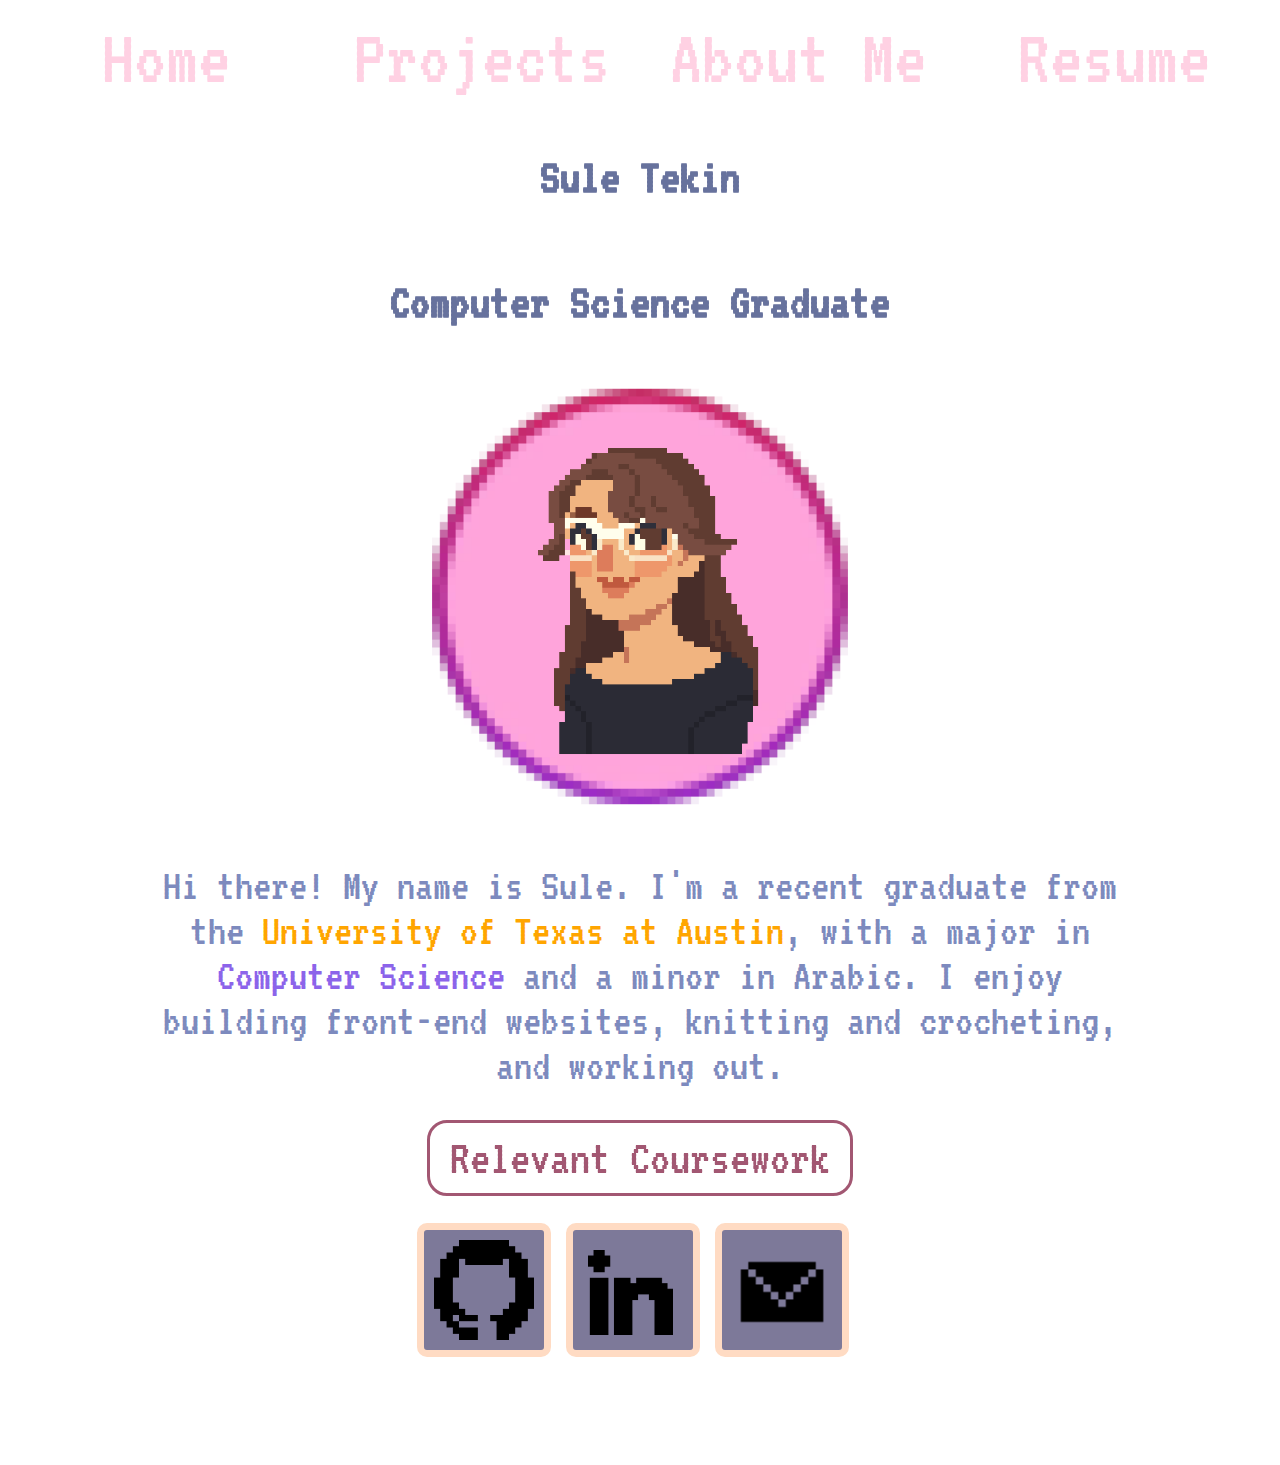
==== index.html @ 203f1ddf "updated links + fixed small bug" ====
<!DOCTYPE html>
<html lang = "en">
    <head>
        <meta name="viewport" content="width=device-width, initial-scale=1">
        <link rel="preconnect" href="https://fonts.googleapis.com">
        <link href="https://fonts.googleapis.com/css2?family=VT323&display=swap" rel="stylesheet">
        <link rel="stylesheet" href="styles.css" >
        <script src="script.js" defer></script>
    </head>
    <body>
        <div class="navBar">
            <a href="index.html">Home</a>
            <a href="projects.html">Projects</a>
            <a href="about.html">About Me</a>
            <a href="ST_2023_Resume.pdf">Resume</a>
        </div>
    
            <div class="container">
                <h1 class="floating-text-up" id="bioName">Sule Tekin</h1>
                <h1 class="CWTitle" id="CWTitle" style="display: none">Relevant Coursework</h1>
                <h2 class="floating-text-up" id="bioTitle">Computer Science Graduate</h2>
                
                <div class="container">
                    <img src="icons/bigBadge.svg" width="600px" id="bioMe" class="badge-image">
                </div>

                <div class= "shortBio" id="shortBio">
                    <p>Hi there! My name is Sule. I'm a recent graduate from the <a class="UT" href="https://www.utexas.edu">University of Texas at Austin</a>, 
                        with a major in <a class="UTCS" href="https://www.cs.utexas.edu">Computer Science</a> and a minor in Arabic. I enjoy building front-end websites,
                        knitting and crocheting, and working out.</p>
                </div>
            <div class="relatedCoursework" id="relatedCoursework" style="display: none;">
                <ul>
                    <li>Data Structures</li>
                    <li>Computer Architecture</li>
                    <li>Operating Systems</li>
                    <li>Machine Learning</li>
                    <li>Object-Oriented Programming</li>
                    <li>Web Applications</li>
                    <li>Algorithms and Complexity</li>
                    <li>Wireless Networks</li>
                    <li>iOS Mobile App Development</li>
                    <li>Software Engineering</li>
                </ul>
            </div>

            <div class="link">
                <a href="#" onclick="showRelatedCoursework()" id="courseworkLink" class="RCW">Relevant Coursework</a>
            </div>

            <div>
                <a href="index.html" class="backButton" id="back" style="display: none;">Back</a>
            </div>

            <br>
            <div class="addLinks" id="links">
                <div class="linkOther">
                    <a style="color: #495E57" href="https://github.com/suletekin"> <img id="github" src="icons/github.png"></a>
                </div>
                <br>
                <div class="linkOther">
                    <a style="color: #362FD9" href="https://www.linkedin.com/in/sule-tekin/"> <img id="linkedin" src="icons/linkedin.png"></a>
                </div>
                <br>
                <div class="linkOther">
                    <a style="color: #FF90C2" href="mailto:suletekin@utexas.edu"> <img id="email" src="icons/email2.png"></a>
                </div>
            </div>





        </div>
    </body>
</html>
---- styles.css ----
body{
    background-image: url('/moreDarkPurple.gif');
    background-repeat: no-repeat;
    background-attachment: fixed; 
    background-size: cover;
    background-position: center;
    padding-bottom: 100px;
    font-family: 'VT323', monospace;
    font-size: 40px;
}

.shortBio {
    font-size: 45px;
    color: #7d8abe;
    max-width: 1000px;
}

.relatedCoursework li {
    font-size: 50px;
    text-align: left;
}

.RCW {
    text-decoration: none;
    font-size: 50px;
    padding: 10px 20px;
    border: 3px solid;
    border-radius: 20px;
    color: #A25772;
}

.CWTitle {
    color: #83A2FF;
}

.CWTitle:hover {
    color: antiquewhite;
}

.linkOther {
    text-decoration: none;
    border: 10px solid;
    border-radius: 10px;
    color: #FFDBC3;
    display: flex;
    width: auto;
    background-color: hsl(247, 34%, 29%, 0.65);
    margin-right: 30px;
    height: 150px;
    width: 150px;
}

#github {
    position: relative;
    width: 130px;
    padding-left: 10px;
    padding-top: 10px;
}
    
#linkedin {
    position: relative;
    width: 100px;
    padding-top: 30px;
    padding-left: 25px;
}
    
#email {
    position: relative;
    width: 150px;
    padding-top: -50px;
    padding-left: -20px;
}




.linkOther:hover {
    background-color: rgba(238, 245, 255, 0.6);
}


.addLinks {
    display: flex;
    flex-direction: row;
}

.row {
    display: flex;
    justify-content: space-around;
    width: 100%;
    color: #67729D;
    position: relative;
}

.virgo:hover {
    color: #3876BF;
}

.turkish:hover {
    color: red;
}

.popup-image {
    display: none;
    position: absolute;
    top: 0;
    left: 100%; /* Position it to the right of the text */
    transform: translateX(50px); /* Add some space between text and image */
}

.turkish:hover + .popup-image {
    display: block;
}

.nomad:hover {
    color: blue;
}

.NDF:hover {
    color: pink;
}

.NDF::after {
    content: "My fav couple is Anna & Mursel";
    font-size: 50px;
    display: none;
    position: absolute;
    top: 100%;
}

.NDF:hover::after {
    display: block;
}

.list h1,
.list ul {
    display: block;
    margin-left: 400px;
    color: #67729D;
}

.list h1:hover,
.list li:hover {
    color: antiquewhite;
}

.link a:hover{
    color: antiquewhite !important;
}

.relatedCoursework li {
    color:#67729D
}

.relatedCoursework li:hover {
    color: #AEC3AE;
}

.container li {
    font-size: 50px;
}

.container li:hover{
    color: antiquewhite;
}

.category {
    display: block; /* Make anchor tags block-level to center them */
    margin-bottom: 20px; /* Add some space between links */
    text-decoration: none;
    font-size: 70px;
    padding-top: 100px;
    color: #99627A;
}

.category:hover {
    color: antiquewhite;
}

.backButton {
    text-decoration: none;
    font-size: 50px;
    padding: 10px 20px;
    border: 3px solid;
    border-radius: 20px;
    display: inline-block;
}

.backButton:hover {
    color: #BE5A83;
}


.UT {
    color: orange;
    text-decoration: none;
}

.UT:hover {
    color: antiquewhite;
}

.UTCS {
    color: rgb(140, 100, 234);
    text-decoration: none;
}

.UTCS:hover {
    color: antiquewhite;
}

.navBar a {
    text-decoration: none;
    font-size: 80px;
    color: #504099;
    color: #FFD1E3;
    margin-left: 200px;
    margin-right: 50px;
}

.navBar {
    display: flex;
    justify-content: space-around;
    padding-bottom: 200px;
}

.navBar a:hover{
    color: aliceblue;
    color: #504099;
}


/* Responsive styles for smaller (laptop) screens */
@media screen and (max-width: 1600px) {
    .pixelated-rectangle {
        width: 80%; /* Adjust the width for smaller screens */
        height: 80%;
        margin-left: auto; /* Center horizontally */
        margin-right: auto;
    }

    .flex-container {
        display: flex;
        flex-wrap: wrap; /* Allow the items to wrap to the next line */
        justify-content: center; /* Center items horizontally */
    }

    /* Adjust the width of each pixelated-rectangle in smaller screens */
    .pixelated-rectangle {
        width: calc(33.33% - 20px); /* 20px for margin between items */
        margin: 10px; /* Adjust margin for space between items */
    }

    .navBar {
        text-align: center; /* Center the links for small screens */
        padding-bottom: 10px;
    }

    .navBar a {
        width: 100%; /* Make each link take up the full width */
        display: block; /* Display links as block elements for better stacking */
        margin: 10px 0; /* Add some space between links */
    }

    .relatedCoursework li {
        font-size: 50px;
        text-align: left;
    }

    #bioName {
        font-size: 50px;
        max-height: 200px;
    }

    #bioTitle {
        font-size: 50px;
    }

    .linkOther {
        text-decoration: none;
        border: 7px solid;
        border-radius: 10px;
        color: #FFDBC3;
        width: auto;
        background-color: hsl(247, 34%, 29%, 0.65);
        margin-right: 15px;
        height: 120px;
        width: 120px;
    }

    #github {
        position: relative;
        width: 100px;
        padding-left: 10px;
        padding-top: 10px;
    }

    #linkedin {
        position: relative;
        width: 85px;
        top: -10px;
        left: -10px;
    }

    #email {
        position: relative;
        width: 120px;
        padding-top: -80px;
    }

}

/* Responsive styles for smaller (smartphone) screens */
@media screen and (max-width: 767px) {
    .navBar {
        text-align: center; /* Center the links for small screens */
        padding-bottom: 100px;
    }

    .navBar a {
        width: 100%; /* Make each link take up the full width */
        display: block; /* Display links as block elements for stacking */
        margin: 10px 0; /* Add space between links */
        font-size: 24px; /* Adjust the font size for better mobile readability */
    }

    #bioName {
        font-size: 30px;
    }

    #bioTitle {
        font-size: 30px;
    }

    #bioMe {
        width: 250px;
    }

    .shortBio {
        font-size: 25px;
        max-width: 300px;
    }

    .linkOther {
        text-decoration: none;
        border: 7px solid;
        border-radius: 10px;
        color: #FFDBC3;
        width: auto;
        background-color: hsl(247, 34%, 29%, 0.65);
        margin-right: 15px;
        height: 70px;
        width: 70px;
    }

    .addLinks {
        display: flex;
        flex-direction: row;
    }

    #github {
        position: relative;
        width: 60px;
        left: -5px;
        top: -5px;
    }
    
    #linkedin {
        position: relative;
        width: 50px;
        padding-top: 20px;
        padding-left: 20px;
    }
    
    #email {
        position: relative;
        width: 75px;
        top: -1px;
        left: -2px;
    }

    .RCW{
        font-size: 30px;
    }

    .relatedCoursework li {
        font-size: 30px;
        text-align: left;
    }

    .CWTitle {
        font-size: 30px;
    }

    .addLinks{
        justify-content: center;
        padding: 5px 5px 5px 10px;
    }

    .container h1{
        width: 100%; /* Make each link take up the full width */
        display: flex; /* Display links as block elements for stacking */
        flex-direction: column;
        font-size: 34px; /* Adjust the font size for better mobile readability */
    }

    .list h1{
        display: flex;
        flex-direction: column;
        margin-left: 30px;
        justify-content: center;
        font-size: 30px;
    }

    .list ul{
        display: flex;
        flex-direction: column;
        margin-left: 30px;
        justify-content: left;
        font-size: 30px;
        text-align: left;
    }

    .category {
    margin-bottom: 10px;
    font-size: 10px;
    padding-top: 30px;
}



}



.bigContainer {
    display: flex;
    justify-content: center; /* Center the content horizontally */
    align-items: center; /* Center the content vertically */
}

.container{
    display: flex;
    flex-direction: column;
    justify-content: center;
    align-items: center;
    text-align: center;
}

.title{
    color: #FF869E;
}

.title:hover{
    color: #900C3F;
}

.pixelated-rectangle {
    text-decoration: none;
    text-align: center;
    font-size: 50px;
    width: 500px; /* Adjust width as needed */
    height: auto; /* Adjust height as needed */
    background-color: #3B185F; /* Replace with your desired color code */
    background-size: 20px 20px; /* Adjust the pixel size */
    filter: blur(1px); /* Blur to create pixelated effect */
    position: relative;
    margin-left:4dvw;
    margin-top:5dvh;
    display: block;
    justify-content: center; /* Center horizontally */
    align-items: center;
    color: #46458C;
    border-top: 5px solid #4D4C7D;
    border-right: 12px solid #4D4C7D;
    border-bottom:8px solid #4D4C7D;
    border-left: 6px solid #4D4C7D;
    border-radius: 10px;
}


.pixelated-rectangle:hover {
    background-color: #A25772;
    color: #643A6B;
    border-top: 5px solid #4D3C77;
    border-right: 12px solid #4D3C77;
    border-bottom:8px solid #4D3C77;
    border-left: 6px solid #4D3C77;
}

.flex-container {
    display: flex;
}

.linkRow a {
    display: inline-block;
    margin-right: 15px;
    text-decoration: none;
    font-size: 20px;
    color: #7d8abe;
}

.additionalLinks a {
    display: inline-block;
    margin-right: 15px;
    text-decoration: none;
    font-size: 20px;
    color: #7d8abe;
    border: 2px solid;
    padding: 10px 15px;
    border-radius: 40px;
}

.button:hover {
    background-color: #0056b3
}

.name {
    color: #67729D;
}

@keyframes floating-up {
    0% {
      transform: translateY(0);
    }
    50% {
      transform: translateY(-2px);
    }
    100% {
      transform: translateY(0);
    }
  }

@keyframes floating-down {
    0% {
        transform: translateY(0);
    }
    50% {
        transform: translateY(2px);
    }
    100% {
        transform: translateY(0);
    }
}
  
.floating-text-up {
    font-size: 80px;
    animation: floating-up 1s infinite; /* Use the "floating" animation for 2 seconds, and repeat infinitely */
    color: #67729D;
    text-decoration: none;
}

.floating-text-down {
    font-size: 80px;
    animation: floating-down 1s infinite; /* Use the "floating" animation for 2 seconds, and repeat infinitely */
    color: #67729D;
    text-decoration: none;
}
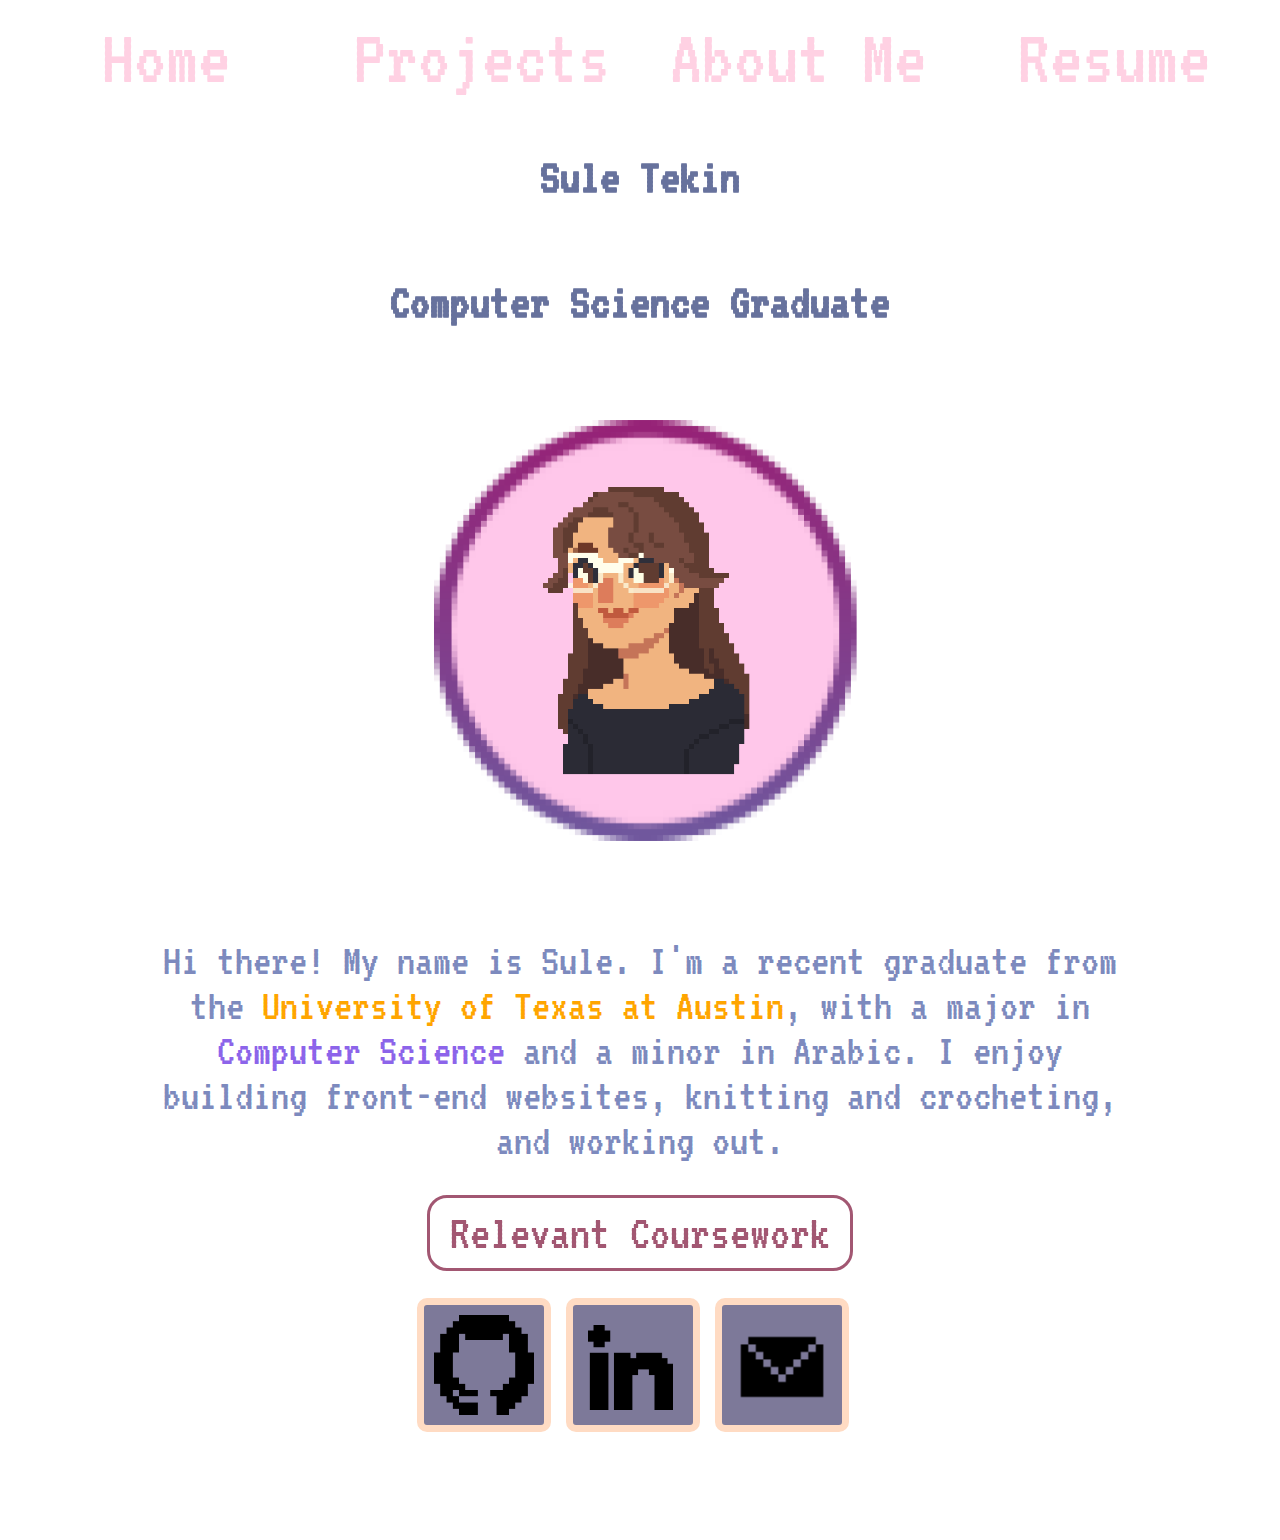
==== commit 9c805db4: "updated badge" ====
--- a/index.html
+++ b/index.html
@@ -21,7 +21,7 @@
                 <h2 class="floating-text-up" id="bioTitle">Computer Science Graduate</h2>
                 
                 <div class="container">
-                    <img src="icons/bigBadge.svg" width="600px" id="bioMe" class="badge-image">
+                    <img src="icons/b3.svg" width="700px" id="bioMe" class="badge-image">
                 </div>
 
                 <div class= "shortBio" id="shortBio">
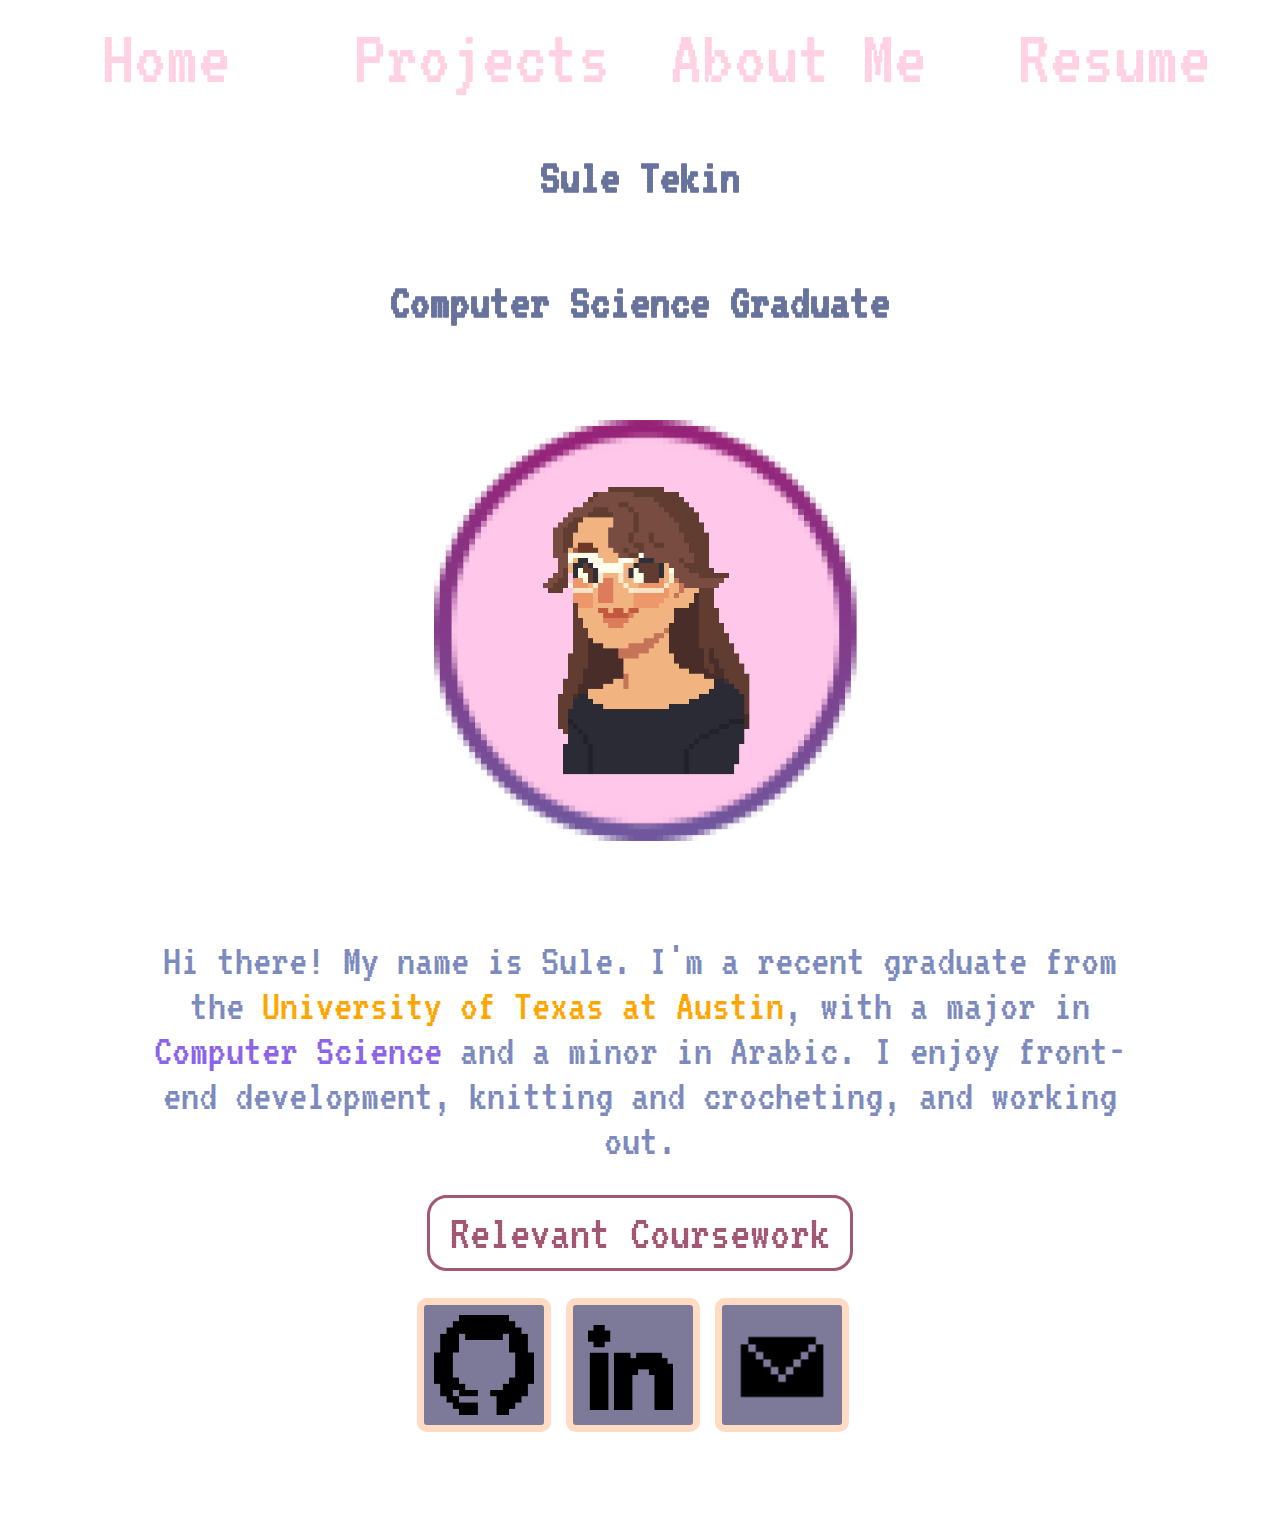
==== commit 83bdec8c: "small updates" ====
--- a/index.html
+++ b/index.html
@@ -21,12 +21,12 @@
                 <h2 class="floating-text-up" id="bioTitle">Computer Science Graduate</h2>
                 
                 <div class="container">
-                    <img src="icons/b3.svg" width="700px" id="bioMe" class="badge-image">
+                    <img src="icons/b3.svg" width="700px" id="bioMe" class="floating-text-down">
                 </div>
 
                 <div class= "shortBio" id="shortBio">
                     <p>Hi there! My name is Sule. I'm a recent graduate from the <a class="UT" href="https://www.utexas.edu">University of Texas at Austin</a>, 
-                        with a major in <a class="UTCS" href="https://www.cs.utexas.edu">Computer Science</a> and a minor in Arabic. I enjoy building front-end websites,
+                        with a major in <a class="UTCS" href="https://www.cs.utexas.edu">Computer Science</a> and a minor in Arabic. I enjoy front-end development,
                         knitting and crocheting, and working out.</p>
                 </div>
             <div class="relatedCoursework" id="relatedCoursework" style="display: none;">
--- a/styles.css
+++ b/styles.css
@@ -132,6 +132,28 @@
     display: block;
 }
 
+.nintendoSwitch {
+    color: #B31312;
+}
+
+.nintendoSwitch:hover{
+    color: #3559E0;
+}
+
+.nintendoSwitch::after{
+    content: "Some games I play: Overwatch 2, Puzzle & Indie Games";
+    font-size: 45px;
+    display: none;
+    position: absolute;
+    right: 35%;
+    top: 45%;
+}
+
+.nintendoSwitch:hover::after{
+    display: block;
+    max-width: 400px;
+}
+
 .list h1,
 .list ul {
     display: block;
@@ -198,6 +220,15 @@
 
 .UT:hover {
     color: antiquewhite;
+}
+
+.gongCha {
+    color: #C499F3;
+    text-decoration: none;
+}
+
+.gongCha:hover{
+    color: #E6A4B4;
 }
 
 .UTCS {
@@ -306,6 +337,20 @@
         position: relative;
         width: 120px;
         padding-top: -80px;
+    }
+
+    .nintendoSwitch::after{
+        content: "Some games I play: Overwatch 2, Puzzle & Indie Games";
+        font-size: 45px;
+        display: none;
+        position: absolute;
+        right: 40%;
+        top: 75%;
+    }
+    
+    .nintendoSwitch:hover::after{
+        display: block;
+        max-width: 400px;
     }
 
 }
@@ -543,7 +588,7 @@
     }
 }
   
-.floating-text-up {
+.floating-text-up{
     font-size: 80px;
     animation: floating-up 1s infinite; /* Use the "floating" animation for 2 seconds, and repeat infinitely */
     color: #67729D;
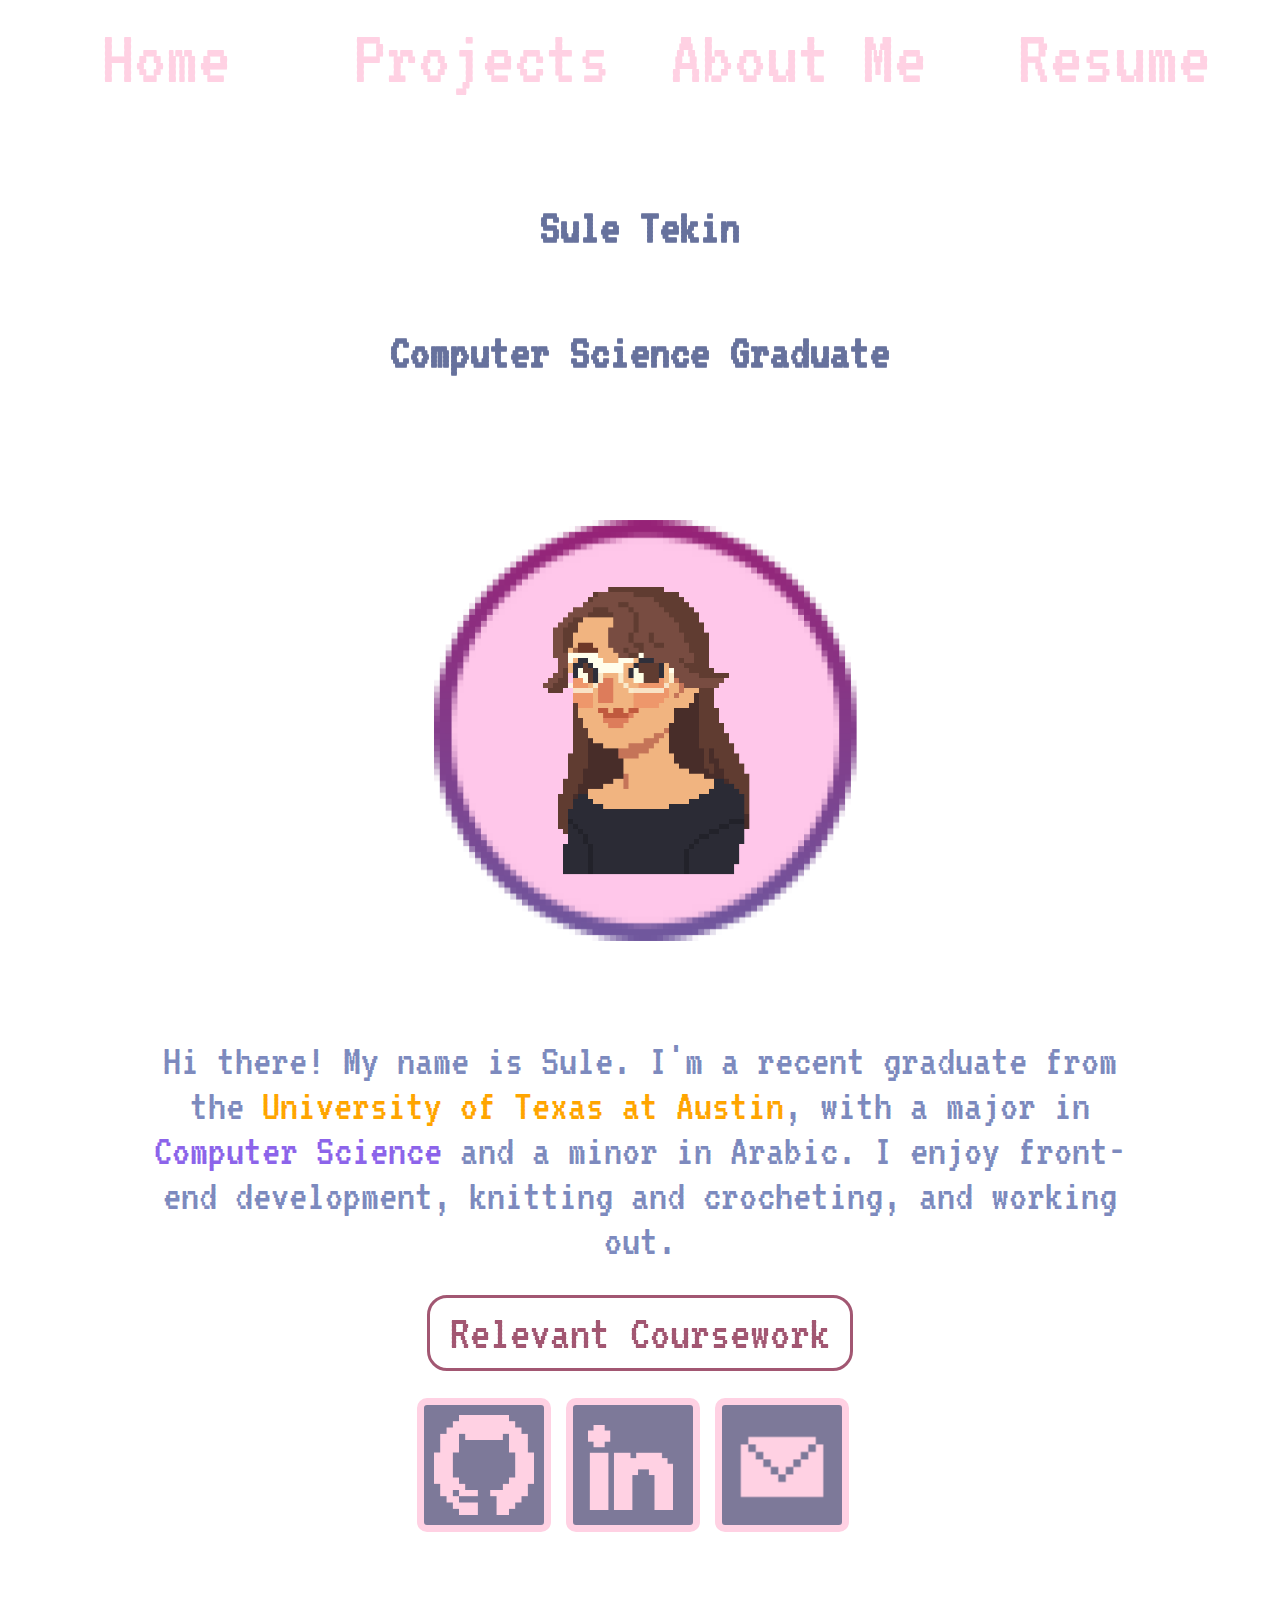
==== commit 0d62df2c: "small aesthetic updates" ====
--- a/index.html
+++ b/index.html
@@ -55,15 +55,15 @@
             <br>
             <div class="addLinks" id="links">
                 <div class="linkOther">
-                    <a style="color: #495E57" href="https://github.com/suletekin"> <img id="github" src="icons/github.png"></a>
+                    <a href="https://github.com/suletekin"> <img id="github" src="icons/githubLight.png"></a>
                 </div>
                 <br>
                 <div class="linkOther">
-                    <a style="color: #362FD9" href="https://www.linkedin.com/in/sule-tekin/"> <img id="linkedin" src="icons/linkedin.png"></a>
+                    <a href="https://www.linkedin.com/in/sule-tekin/"> <img id="linkedin" src="icons/linkedinLight.png"></a>
                 </div>
                 <br>
                 <div class="linkOther">
-                    <a style="color: #FF90C2" href="mailto:suletekin@utexas.edu"> <img id="email" src="icons/email2.png"></a>
+                    <a href="mailto:suletekin@utexas.edu"> <img id="email" src="icons/emailLight.png"></a>
                 </div>
             </div>
 
--- a/styles.css
+++ b/styles.css
@@ -41,7 +41,7 @@
     text-decoration: none;
     border: 10px solid;
     border-radius: 10px;
-    color: #FFDBC3;
+    color: #FFD1E3;
     display: flex;
     width: auto;
     background-color: hsl(247, 34%, 29%, 0.65);
@@ -188,11 +188,13 @@
 
 .category {
     display: block; /* Make anchor tags block-level to center them */
-    margin-bottom: 20px; /* Add some space between links */
+    margin-bottom: 50px; /* Add some space between links */
     text-decoration: none;
     font-size: 70px;
-    padding-top: 100px;
+    padding: 20px;
     color: #99627A;
+    border: 10px solid;
+    border-radius: 20px;
 }
 
 .category:hover {
@@ -260,16 +262,16 @@
     color: #504099;
 }
 
+#link {
+    text-decoration: none;
+}
+
+#FEBox a{
+    color: #AD88C6;
+}
 
 /* Responsive styles for smaller (laptop) screens */
 @media screen and (max-width: 1600px) {
-    .pixelated-rectangle {
-        width: 80%; /* Adjust the width for smaller screens */
-        height: 80%;
-        margin-left: auto; /* Center horizontally */
-        margin-right: auto;
-    }
-
     .flex-container {
         display: flex;
         flex-wrap: wrap; /* Allow the items to wrap to the next line */
@@ -279,8 +281,19 @@
     /* Adjust the width of each pixelated-rectangle in smaller screens */
     .pixelated-rectangle {
         width: calc(33.33% - 20px); /* 20px for margin between items */
+        height: auto;
         margin: 10px; /* Adjust margin for space between items */
-    }
+        overflow: hidden;
+        
+    }
+
+    .pixelated-rectangle img{
+        width: 500px;
+        height: 300px;
+        background-size: cover; /* Image will cover the entire box */
+        background-position: center;
+    }
+
 
     .navBar {
         text-align: center; /* Center the links for small screens */
@@ -311,7 +324,7 @@
         text-decoration: none;
         border: 7px solid;
         border-radius: 10px;
-        color: #FFDBC3;
+        color: #FFD1E3;
         width: auto;
         background-color: hsl(247, 34%, 29%, 0.65);
         margin-right: 15px;
@@ -390,7 +403,7 @@
         text-decoration: none;
         border: 7px solid;
         border-radius: 10px;
-        color: #FFDBC3;
+        color: #FFD1E3;
         width: auto;
         background-color: hsl(247, 34%, 29%, 0.65);
         margin-right: 15px;
@@ -490,6 +503,7 @@
     justify-content: center;
     align-items: center;
     text-align: center;
+    margin-top: 50px;
 }
 
 .title{
@@ -508,7 +522,7 @@
     height: auto; /* Adjust height as needed */
     background-color: #3B185F; /* Replace with your desired color code */
     background-size: 20px 20px; /* Adjust the pixel size */
-    filter: blur(1px); /* Blur to create pixelated effect */
+    filter: blur(0.5px); /* Blur to create pixelated effect */
     position: relative;
     margin-left:4dvw;
     margin-top:5dvh;
@@ -516,10 +530,10 @@
     justify-content: center; /* Center horizontally */
     align-items: center;
     color: #46458C;
-    border-top: 5px solid #4D4C7D;
+    border-top: 12px solid #4D4C7D;
     border-right: 12px solid #4D4C7D;
-    border-bottom:8px solid #4D4C7D;
-    border-left: 6px solid #4D4C7D;
+    border-bottom: 12px solid #4D4C7D;
+    border-left: 12px solid #4D4C7D;
     border-radius: 10px;
 }
 
@@ -527,10 +541,10 @@
 .pixelated-rectangle:hover {
     background-color: #A25772;
     color: #643A6B;
-    border-top: 5px solid #4D3C77;
+    border-top: 12px solid #4D3C77;
     border-right: 12px solid #4D3C77;
-    border-bottom:8px solid #4D3C77;
-    border-left: 6px solid #4D3C77;
+    border-bottom: 12px solid #4D3C77;
+    border-left: 12px solid #4D3C77;
 }
 
 .flex-container {
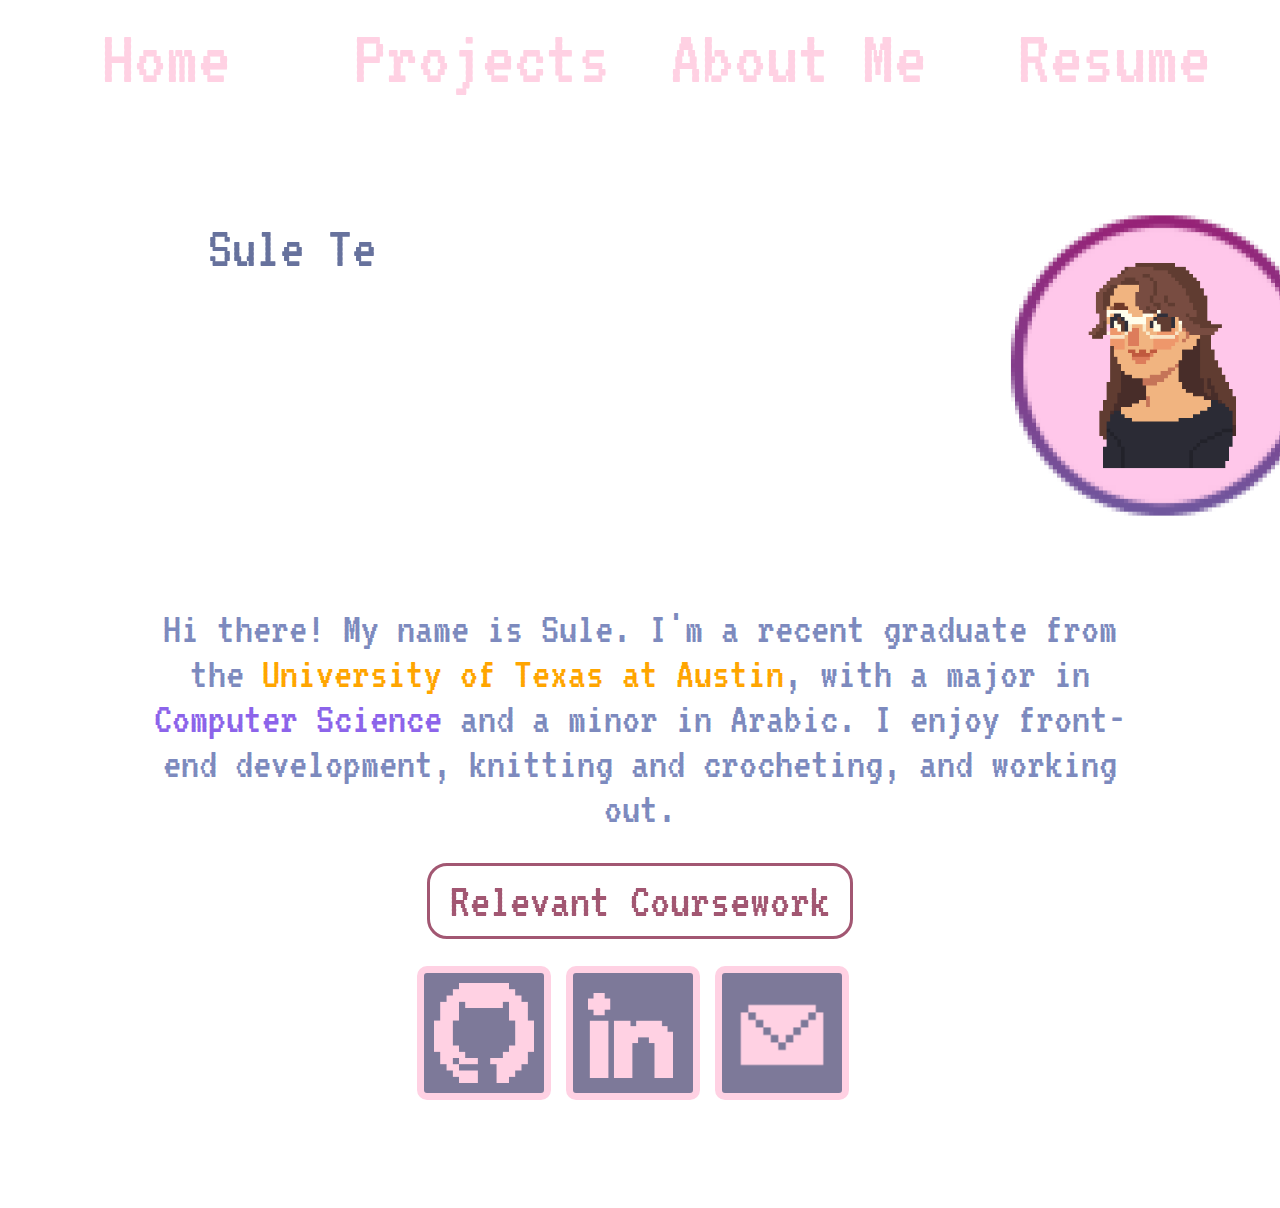
==== commit 83b5ec9e: "typing animation incorporated" ====
--- a/index.html
+++ b/index.html
@@ -14,15 +14,24 @@
             <a href="about.html">About Me</a>
             <a href="ST_2023_Resume.pdf">Resume</a>
         </div>
-    
-            <div class="container">
-                <h1 class="floating-text-up" id="bioName">Sule Tekin</h1>
+
+
+        <div class= "newCon">
+
+            <div>
+                <div id="typeEff"></div>
+                <span class="cursor"></span>
+            </div>
+
+            <div class="imgCon">
+                <img src="icons/b3.svg" width="500px" id="bioMe" class="floating-text-down">
+            </div>
+
+        </div>
+
+            <div class="containerText">
+
                 <h1 class="CWTitle" id="CWTitle" style="display: none">Relevant Coursework</h1>
-                <h2 class="floating-text-up" id="bioTitle">Computer Science Graduate</h2>
-                
-                <div class="container">
-                    <img src="icons/b3.svg" width="700px" id="bioMe" class="floating-text-down">
-                </div>
 
                 <div class= "shortBio" id="shortBio">
                     <p>Hi there! My name is Sule. I'm a recent graduate from the <a class="UT" href="https://www.utexas.edu">University of Texas at Austin</a>, 
--- a/styles.css
+++ b/styles.css
@@ -31,6 +31,7 @@
 
 .CWTitle {
     color: #83A2FF;
+    margin-top: 100px;
 }
 
 .CWTitle:hover {
@@ -314,10 +315,12 @@
     #bioName {
         font-size: 50px;
         max-height: 200px;
+        color: #67729D;
     }
 
     #bioTitle {
         font-size: 50px;
+        color: #67729D;
     }
 
     .linkOther {
@@ -504,6 +507,15 @@
     align-items: center;
     text-align: center;
     margin-top: 50px;
+}
+
+.containerText{
+    display: flex;
+    flex-direction: column;
+    justify-content: center;
+    align-items: center;
+    text-align: center;
+    margin-top: -100px;
 }
 
 .title{
@@ -616,4 +628,45 @@
     text-decoration: none;
 }
 
-
+.newCon {
+
+}
+
+.imgCon{
+    position: relative;
+    top: -100px; /* Adjust this value to vertically center the image */
+    right: -900px; /* Adjust this value to position the image from the right side */
+}
+
+
+@keyframes cursor-blink {
+    0% {
+      border-right: 5px solid transparent;
+    }
+    50% {
+      border-right: 5px solid #67729D;
+    }
+    100% {
+      border-right: 5px solid transparent;
+    }
+  }
+  
+  #typeEff {
+    display: inline-block;
+    color: #67729D;
+    font-size: 60px;
+    margin-left: 200px;
+    margin-top: 100px;
+  }
+  
+  .cursor {
+    display: inline-block;
+    position: relative;
+    top: 6px;
+    width: 0;
+    height: 44px;
+    margin-left: -12px;
+    animation: cursor-blink 1s infinite; /* Adjust blink speed */
+  }
+  
+
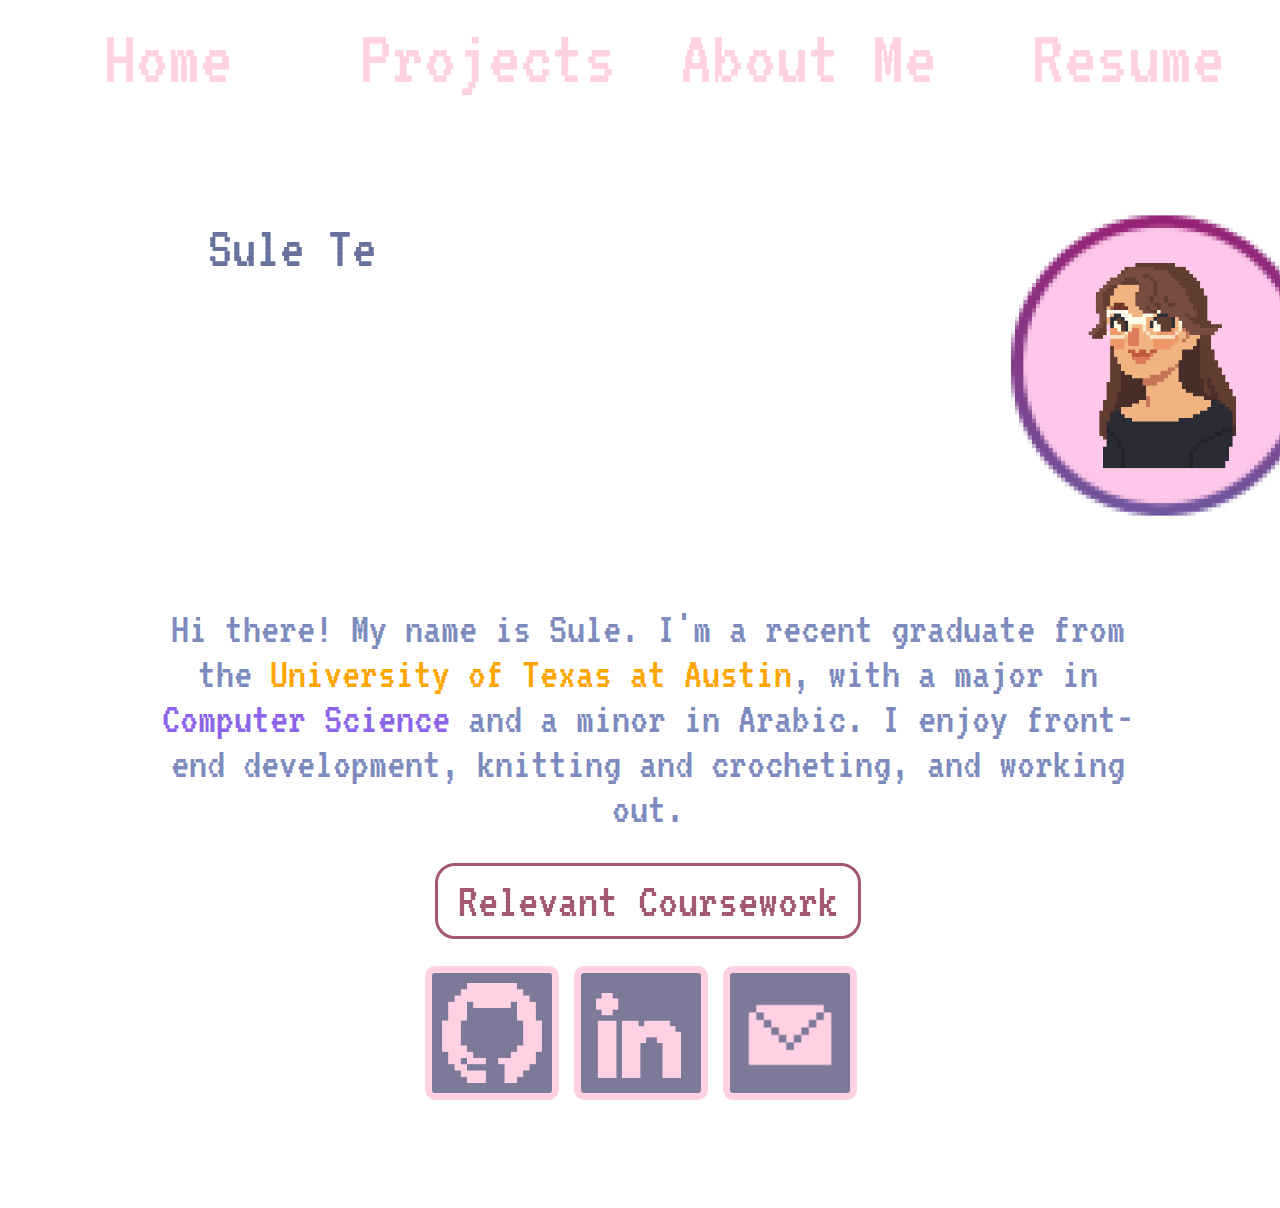
==== commit 2d8adf45: "updating portfolio w small changes + project updates" ====
--- a/index.html
+++ b/index.html
@@ -22,11 +22,10 @@
                 <div id="typeEff"></div>
                 <span class="cursor"></span>
             </div>
+        </div>
 
-            <div class="imgCon">
-                <img src="icons/b3.svg" width="500px" id="bioMe" class="floating-text-down">
-            </div>
-
+        <div class="imgCon">
+            <img src="icons/b3.svg" width="500px" id="bioMe" class="floating-text-down">
         </div>
 
             <div class="containerText">
--- a/styles.css
+++ b/styles.css
@@ -7,6 +7,8 @@
     padding-bottom: 100px;
     font-family: 'VT323', monospace;
     font-size: 40px;
+    width: 100%;
+    overflow-x:hidden
 }
 
 .shortBio {
@@ -27,6 +29,7 @@
     border: 3px solid;
     border-radius: 20px;
     color: #A25772;
+    margin-bottom: 10px;
 }
 
 .CWTitle {
@@ -203,6 +206,7 @@
 }
 
 .backButton {
+    color: #BE5A83;
     text-decoration: none;
     font-size: 50px;
     padding: 10px 20px;
@@ -212,7 +216,7 @@
 }
 
 .backButton:hover {
-    color: #BE5A83;
+    color: whitesmoke;
 }
 
 
@@ -275,8 +279,8 @@
 @media screen and (max-width: 1600px) {
     .flex-container {
         display: flex;
-        flex-wrap: wrap; /* Allow the items to wrap to the next line */
-        justify-content: center; /* Center items horizontally */
+        flex-wrap: wrap; 
+        justify-content: center; 
     }
 
     /* Adjust the width of each pixelated-rectangle in smaller screens */
@@ -285,13 +289,14 @@
         height: auto;
         margin: 10px; /* Adjust margin for space between items */
         overflow: hidden;
-        
     }
 
     .pixelated-rectangle img{
-        width: 500px;
-        height: 300px;
-        background-size: cover; /* Image will cover the entire box */
+        max-width: 100%;
+        max-height: 100%;
+        width: auto;
+        height: auto;
+        background-size: cover; 
         background-position: center;
     }
 
@@ -361,7 +366,7 @@
         display: none;
         position: absolute;
         right: 40%;
-        top: 75%;
+        top: 85%;
     }
     
     .nintendoSwitch:hover::after{
@@ -370,6 +375,35 @@
     }
 
 }
+
+/* For bigger screens */
+@media screen and (min-width: 1601px) {
+
+    .pixelated-rectangle {
+        width: calc(33.33% - 20px); 
+        height: auto;
+        margin: 10px;
+        overflow: hidden;
+    }
+
+    .pixelated-rectangle img{
+        max-width: 100%;
+        max-height: 100%;
+        width: auto;
+        height: auto;
+        background-size: cover; 
+        background-position: center;
+    }
+
+    .imgCon{
+        position: absolute;
+        top: 10%;
+        right: 40%
+    }
+
+
+}
+
 
 /* Responsive styles for smaller (smartphone) screens */
 @media screen and (max-width: 767px) {
@@ -530,16 +564,15 @@
     text-decoration: none;
     text-align: center;
     font-size: 50px;
-    width: 500px; /* Adjust width as needed */
-    height: auto; /* Adjust height as needed */
-    background-color: #3B185F; /* Replace with your desired color code */
-    background-size: 20px 20px; /* Adjust the pixel size */
-    filter: blur(0.5px); /* Blur to create pixelated effect */
+    width: 500px;
+    height: auto; 
+    background-color: #3B185F;
+    background-size: 20px 20px;
     position: relative;
     margin-left:4dvw;
     margin-top:5dvh;
     display: block;
-    justify-content: center; /* Center horizontally */
+    justify-content: center;
     align-items: center;
     color: #46458C;
     border-top: 12px solid #4D4C7D;
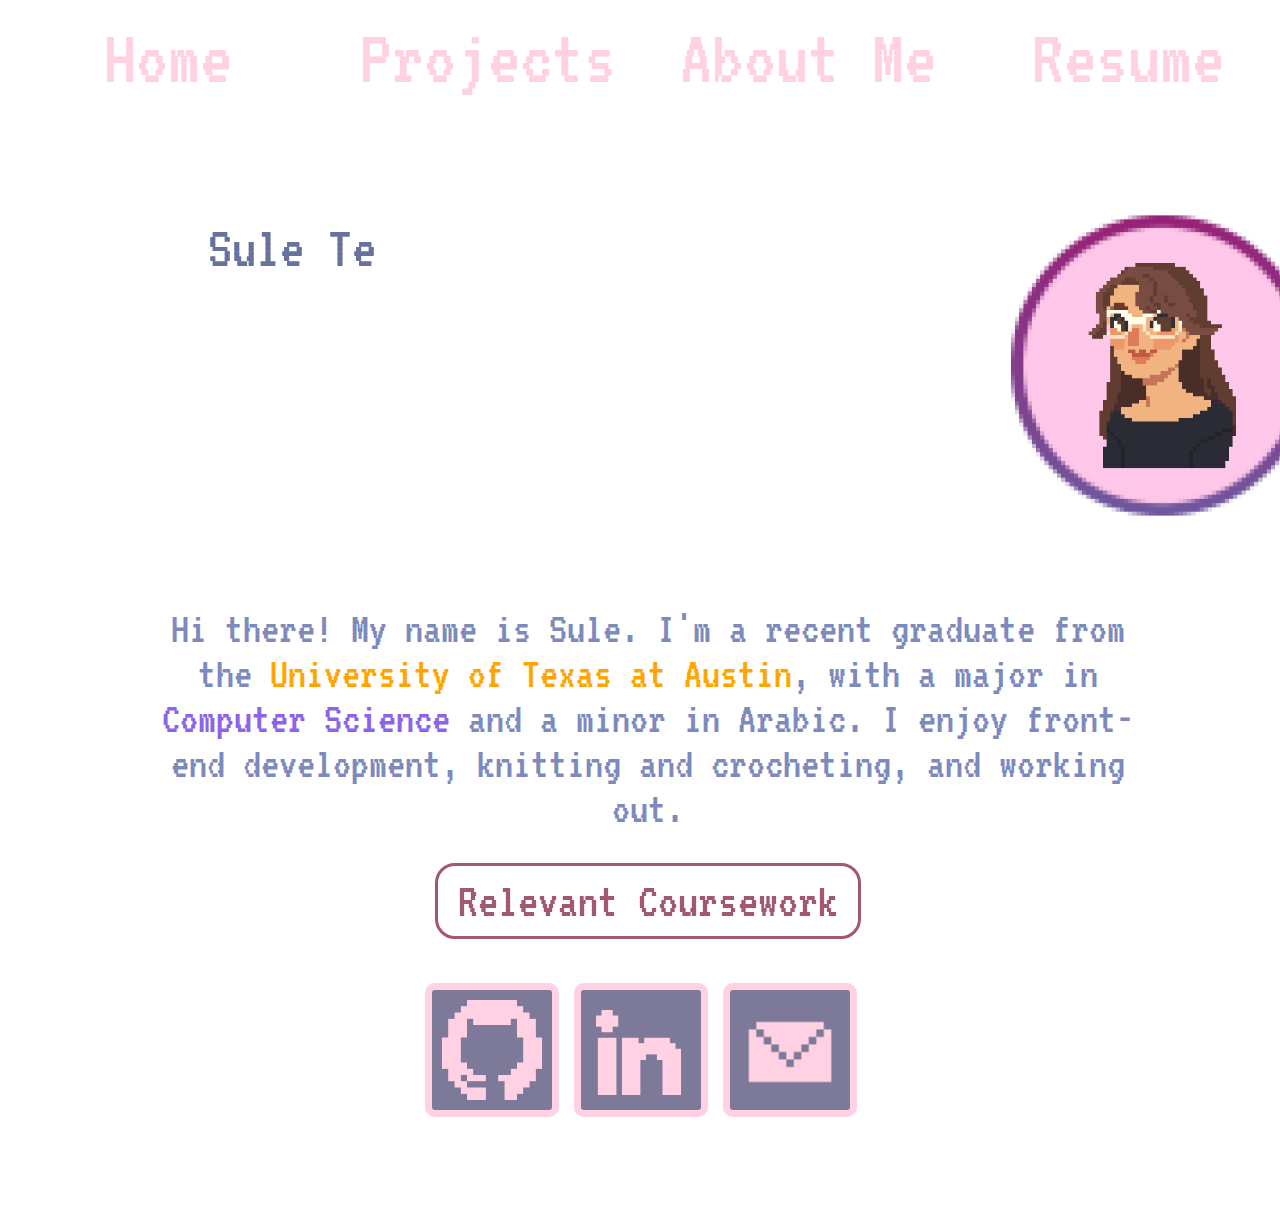
==== commit fa9c4464: "added icon" ====
--- a/index.html
+++ b/index.html
@@ -4,7 +4,8 @@
         <meta name="viewport" content="width=device-width, initial-scale=1">
         <link rel="preconnect" href="https://fonts.googleapis.com">
         <link href="https://fonts.googleapis.com/css2?family=VT323&display=swap" rel="stylesheet">
-        <link rel="stylesheet" href="styles.css" >
+        <link rel="stylesheet" href="styles.css">
+        <link rel="icon" type="image/x-icon" href="/Media/favicon.ico">
         <script src="script.js" defer></script>
     </head>
     <body>
@@ -12,7 +13,7 @@
             <a href="index.html">Home</a>
             <a href="projects.html">Projects</a>
             <a href="about.html">About Me</a>
-            <a href="ST_2023_Resume.pdf">Resume</a>
+            <a href="Resume.html">Resume</a>
         </div>
 
 
--- a/styles.css
+++ b/styles.css
@@ -170,6 +170,10 @@
     color: antiquewhite;
 }
 
+.link {
+    margin-bottom: 17px;
+}
+
 .link a:hover{
     color: antiquewhite !important;
 }
@@ -273,6 +277,11 @@
 
 #FEBox a{
     color: #AD88C6;
+}
+
+.resumeLink {
+    text-decoration: none;
+    color: #E59BE9;
 }
 
 /* Responsive styles for smaller (laptop) screens */
